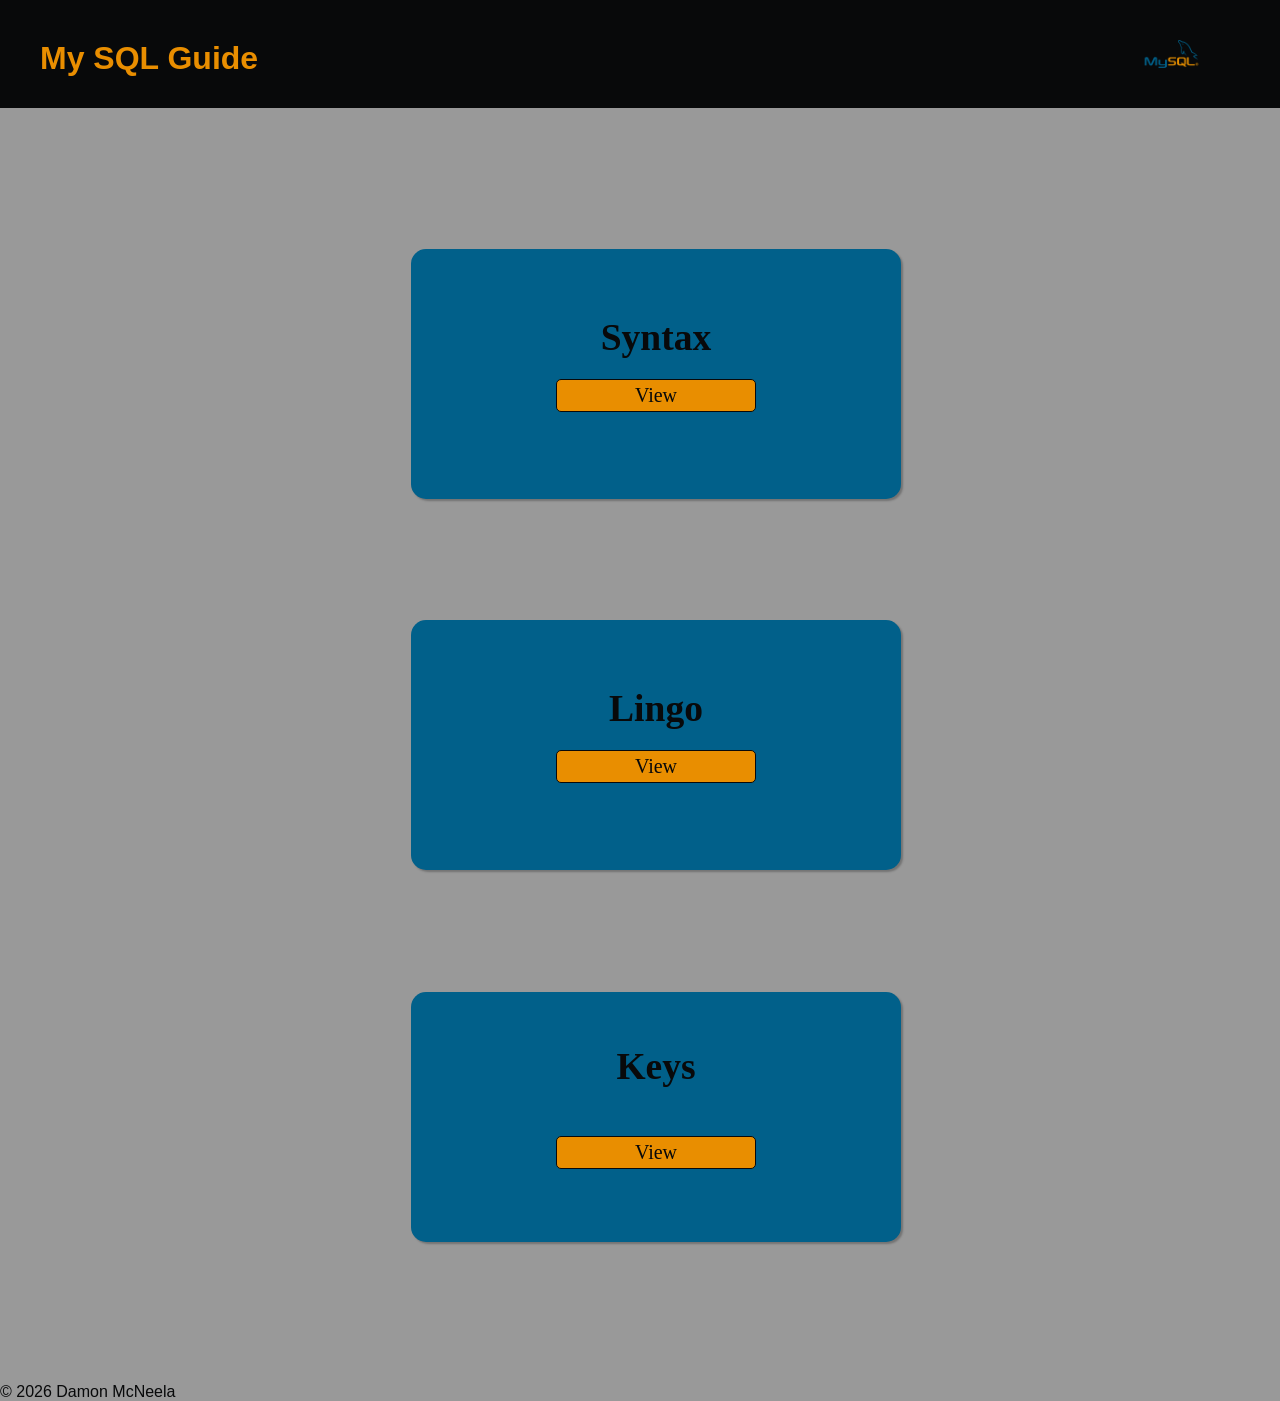
==== index.html @ d49f86f3 "FIrst VS Code commit" ====
<!DOCTYPE html>
<html lang="en">

<head>
    <meta charset="UTF-8">
    <title>My SQL Guide</title>
    <meta name="viewport" content="width=device-width, initial-scale=1.0">
    <link rel="stylesheet" href="css/style.css">
</head>

<body>

    <header>
        <div class="headerContainer">
            <h1>My SQL Guide</h1>
            <div class="pngContainer">
                <img src="img/Logo.png" alt="Logo">
            </div>
        </div>
    </header>

    <main>


        <div id="menuCards">

            <div class="cardRow">

                <div class="card SyntaxCard">
                    <h2>Syntax</h2>
                    <button class="cardButton" id="SyntaxButton">View</button>
                </div>

                <div class="card LingoCard">
                    <h2>Lingo</h2>
                    <button class="cardButton" id="lingoButton">View</button>
                </div>

                <div class="card KeysCard">
                    <h2>Keys</h2>
                    <br>
                    <button class="cardButton" id="keysButton">View</button>
                </div>

            </div>

        </div>

        <div class="Syntax">
            <img id="returnButton" href="index.html" src="img/returnLogo.png" alt="Return"></img>

            <div class="SyntaxRow">
                <div class="container">
                    <div class="h3SyntaxContainer" href="#">
                        <h3><strong>SELECT</strong></h3>
                        <h3 class="Rh3Text">Keyword</h3>
                    </div>
                    <p class="activePara">Retrieve data from a relational database. It allows you to query and retrieve
                        specific information from one or more tables, which can be used for various purposes such as
                        reporting, analysis, and data manipulation.</p>
                </div>
                <div class="container">
                    <div class="h3SyntaxContainer" href="#">
                        <h3><strong>UPDATE</strong></h3>
                        <h3 class="Rh3Text">Statement</h3>
                    </div>
                    <p class="activePara">Changes the data of one or more records in a table. Either all the rows can be
                        updated, or a subset may be chosen using a condition.</p>
                </div>
            </div>
            <div class="SyntaxRow">
                <div class="container">
                    <div class="h3SyntaxContainer" href="#">
                        <h3><strong>DELETE</strong></h3>
                        <h3 class="Rh3Text">Statement</h3>
                    </div>
                    <p class="activePara">Used to remove one or more records from a table. A subset may be defined for
                        deletion using a condition, otherwise all records are removed.</p>
                </div>
                <div class="container">
                    <div class="h3SyntaxContainer" href="#">
                        <h3><strong>INSERT&nbsp;INTO</strong></h3>
                        <h3 class="Rh3Text">Statement</h3>
                    </div>
                    <p class="activePara">Used to add new records to a table in a database. It can insert data into all
                        columns or just selected columns, and it supports inserting static values or data from another
                        query.</p>
                </div>
            </div>
            <div class="SyntaxRow" id="databaseRow">
                <div class="container">
                    <div class="h3SyntaxContainer" href="#">
                        <h3><strong>CREATE&nbsp;DATABASE</strong></h3>
                        <h3 class="Rh3Text">Statement</h3>
                    </div>
                    <p class="activePara">Creates a database with the given name. To use this statement, you need the
                        CREATE privilege for the database.</p>
                </div>
                <div class="container">
                    <div class="h3SyntaxContainer" href="#">
                        <h3><strong>ALTER&nbsp;DATABASE</strong></h3>
                        <h3 class="Rh3Text">Statement</h3>
                    </div>
                    <p class="activePara">Adds or removes files and filegroups from a database, changes the attributes
                        of a database or its files and filegroups, changes the database collation, and sets database
                        options. Database snapshots can't be modified.</p>
                </div>
            </div>
            <div class="SyntaxRow">
                <div class="container">
                    <div class="h3SyntaxContainer" href="#">
                        <h3><strong>CREATE&nbsp;TABLE</strong></h3>
                        <h3 class="Rh3Text">Statement</h3>
                    </div>
                    <p class="activePara">Used to define and create a new table within a relational database. Tables are
                        fundamental components of a database, used to store structured data in rows and columns. This
                        statement specifies the table's structure, including column names, data types, constraints, and
                        more.</p>
                </div>
                <div class="container">
                    <div class="h3SyntaxContainer" href="#">
                        <h3><strong>ALTER&nbsp;TABLE</strong></h3>
                        <h3 class="Rh3Text">Statement</h3>
                    </div>
                    <p class="activePara">Used to modify the structure of an existing table in a relational database. It
                        allows you to add, modify, or delete columns, as well as apply constraints, such as primary keys
                        and foreign keys, and make other structural changes to the table.</p>
                </div>
            </div>
            <div class="SyntaxRow">
                <div class="container">
                    <div class="h3SyntaxContainer" href="#">
                        <h3><strong>DROP&nbsp;TABLE</strong></h3>
                        <h3 class="Rh3Text">Statement</h3>
                    </div>
                    <p class="activePara">Used to permanently delete an existing table and all of its data, as well as
                        associated indexes, triggers, and other objects. It is a powerful and irreversible operation, so
                        it should be used with caution.</p>
                </div>
                <div class="container">
                    <div class="h3SyntaxContainer" href="#">
                        <h3><strong>CREATE&nbsp;INDEX</strong></h3>
                        <h3 class="Rh3Text">Statement</h3>
                    </div>
                    <p class="activePara">Used to create indexes in tables. Indexes are used to retrieve data from the
                        database more quickly than otherwise. The users cannot see the indexes, they are just used to
                        speed up searches/queries.</p>
                </div>
            </div>
            <div class="SyntaxRow" id="dropIndexRow">
                <div class="container">
                    <div class="h3SyntaxContainer" id="dropIndex" href="#">
                        <h3><strong>DROP&nbsp;INDEX</strong></h3>
                        <h3 class="Rh3Text">Statement</h3>
                    </div>
                    <p class="activePara">Drops an existing index from the database system. To execute this command you
                        must be the owner of the index.</p>
                </div>
            </div>
            <div class="SyntaxRow">
                <div class="container">
                    <div class="h3SyntaxContainer" href="#">
                        <h3><strong>WHERE</strong></h3>
                        <h3 class="Rh3Text">Clause</h3>
                    </div>
                    <p class="activePara">Used to filter records in a query based on specified conditions. It allows you
                        to retrieve only the data that meets certain criteria, making it easier to focus on relevant
                        information.</p>
                </div>
                <div class="container">
                    <div class="h3SyntaxContainer" href="#">
                        <h3><strong>FROM</strong></h3>
                        <h3 class="Rh3Text">Keyword</h3>
                    </div>
                    <p class="activePara">Used to specify the table or tables from which to retrieve data in a query.
                    </p>
                </div>
            </div>
            <div class="SyntaxRow">
                <div class="container">
                    <div class="h3SyntaxContainer" href="#">
                        <h3><strong>AND/OR</strong></h3>
                        <h3 class="Rh3Text">Keyword</h3>
                    </div>
                    <p class="activePara">Used to combine multiple conditions in a WHERE clause. AND requires all
                        specified conditions to be true, while OR allows any of the specified conditions to be true.</p>
                </div>
                <div class="container">
                    <div class="h3SyntaxContainer" href="#">
                        <h3><strong>DISTINCT</strong></h3>
                        <h3 class="Rh3Text">Keyword</h3>
                    </div>
                    <p class="activePara">Used to return only unique values in a query result. It eliminates duplicate
                        rows from the output.</p>
                </div>
            </div>
            <div class="SyntaxRow">
                <div class="container">
                    <div class="h3SyntaxContainer" href="#">
                        <h3><strong>LIMIT</strong></h3>
                        <h3 class="Rh3Text">Clause</h3>
                    </div>
                    <p class="activePara">Used to limit the number of records returned by a query. It allows you to
                        retrieve only a specific number of rows from the result set.</p>
                </div>
                <div class="container">
                    <div class="h3SyntaxContainer" href="#">
                        <h3><strong>GROUP&nbsp;BY</strong></h3>
                        <h3 class="Rh3Text">Clause</h3>
                    </div>
                    <p class="activePara">Used to group rows that have the same values in specified columns into summary
                        rows, typically to perform aggregate functions on each group.</p>
                </div>
                <div class="container">
                    <div class="h3SyntaxContainer" href="#">
                        <h3><strong>ORDER&nbsp;BY</strong></h3>
                        <h3 class="Rh3Text">Clause</h3>
                    </div>
                    <p class="activePara">Used to sort the result set of a query in ascending or descending order based
                        on one or more columns.</p>
                </div>
            </div>

    </main>

    <footer>
        <p>&copy; 2026 Damon McNeela</p>
    </footer>

    <script src="https://code.jquery.com/jquery-3.6.0.min.js"></script>
    <script src="js/script.js"></script>

</body>

</html>
---- css/style.css ----
/*----------Header----------*/
.headerContainer{
    display: flex;
    justify-content: space-between;
    flex-direction: row;
    width: 100%;
    height: 5%;
    padding: .5em;
    background-color: #08090A;
}
.pngContainer{
    display: flex;
    justify-content: start;
    padding: 1em;
    padding-right: 0;
    margin: 1em;
    margin-right: 1em;
    width: 185px;
    height: 60px;
    margin-top: 1em;
    background-color: #08090A;
}
h1{
    display: flex;
    justify-content: start;
    text-align: center;
    flex-direction: row;
    font-family: 'Segoe UI', Tahoma, Geneva, Verdana, sans-serif;
    color: #E98E00;
    background-color: #08090A;
    margin: 1em 0 0 1em;
    padding: 0%;
}

/*----------HeaderEnd----------*/


/*----------Main----------*/
*{
    box-sizing: border-box;
    margin: auto;
    padding: 0;
    
}
body{
    min-width: 500px;
    background-color: #F4F7F5;
    font-family: 'Segoe UI', Tahoma, Geneva, Verdana, sans-serif;
    color: #08090A;
    background-color: #999999;
}
#returnButton{
    position: static;
    float: left;
    padding: .2em;
    margin: 1em;
    width: 40px;
    height: 60px;
    color: #08090A;
    background-color: #848484;
    box-shadow: 2px 2px 2px rgba(0.25, 0.25, 0.25, 0.25);
    border-radius: 20px;
    transition: transform 0.5s ease-in-out;
    cursor: pointer;

}
/*----------Home page cards----------*/
.cardRow{
    display: flex;
    flex-direction: column;
    justify-content: center;
    align-items: center;
    padding: 3em;
    padding-right: 1em;
    margin: 2em;
    margin-left: auto;
    margin-right: auto;
    width: 100%;
    height: 100%;
    border: none;
}
.card{
    display: flex;
    flex-direction: column;
    justify-content: center;
    align-items: center;
    text-align: center;
    padding: 5em;
    margin: 5%;
    font-family: copperplate, serif;
    font-size: 25px;
    box-shadow: 2px 2px 2px rgba(0, 0, 0, 0.25);
    width: 90%;
    max-width: fit-content;
    height: 120px;
    border-radius: 15px;
    background-color: #01608A;
}

.cardButton{
    display: flex;
    justify-content: center;
    align-items: center;
    text-align: center;
    padding: .2em;
    margin: 1em;
    font-family: copperplate, serif;
    font-size: 20px;
    width: 200px;
    height: 40px;
    border: #08090A solid 1px;
    border-radius: 5px;
    background-color: #E98E00;
    color: #08090A;
    transition: transform 0.5s ease-in-out;
}

.cardContainer{
    display: flex;
    flex-direction: row;
    justify-content: space-around;
    align-items: center;
    margin: 2em;
    width: 350px;
    width: 100%;
    height: 100%;
}
.container{
    display: flex;
    flex-direction: column;
    justify-content: space-around;
    align-items: center;
    margin: 2em;
    width: 350px;
}
/* #ActiveMenuCards{
    visibility: visible;
}
#hiddenMenuCards{
    visibility: hidden;
} */
/*----------Home page cards End----------*/


/*----------hidden styles----------*/
.Syntax{
    display: none;
    flex-direction: column;
    justify-content: center;
    align-items: center;
}

/*----------Active/hidden styles End----------*/

/*----------Syntax----------*/
.SyntaxRow{
    display: flex;
    flex-direction: column;
    justify-content: space-around;
    justify-self: center;
    align-items: center;
    text-align: center;
    margin: 0%;
    padding: 0%;
    width: 350px;
}
.h3SyntaxContainer{
    display: flex;
    justify-content: start;
    font-family: Tahoma, sans-serif;
    font-size: 17px;
    padding-left: 1em;
    margin: 1em;
    box-shadow: 2px 2px 2px rgba(0, 0, 0, 0.25);
    width: 350px;
    height: 60px;
    border-radius: 15px;
    background-color: #01608A;
    transition: transform 0.5s ease-in-out;
}
.h3SyntaxContainerActive{
    display: flex;
    justify-content: start;
    font-family: Tahoma, sans-serif;
    padding-left: 1em;
    margin: 1em;
    box-shadow: 2px 2px 2px rgba(0, 0, 0, 0.25);
    font-size: 17px;
    width: 350px;
    height: 60px;
    border-radius: 15px;
    background-color: #E98E00;
    transition: transform 0.5s ease-in-out;
}
.Rh3Text{
    display: flex;
    justify-content: end;
    font-family: 'Courier New', Courier, monospace;
    padding-right: 1em;
    font-size: 10px;
    width: 100%;
}
.activePara{
    display: none;
    flex-direction: column;
    justify-content: center;
    text-align: center;
    padding: 1em;
    margin: 0;
    font-family: copperplate, serif;
    font-size: 15px;
    width: 350px;
    height: 60px;

}
img{
    width: 90%;
    height: 100%;
    display: block;
    align-items: center;
    border-radius: inherit;
    object-fit: contain;
}
/*----------Syntax END----------*/

/*----------Keys----------*/
/*----------Keys END----------*/

/*----------Lingo----------*/
/*----------Lingo END----------*/



/*----------MainEnd----------*/



/*------Media Queries------*/




/* colours
#01608A blue
#E98E00 orange
#08090A black
#A7A2A9 gray
#F4F7F5 white*/
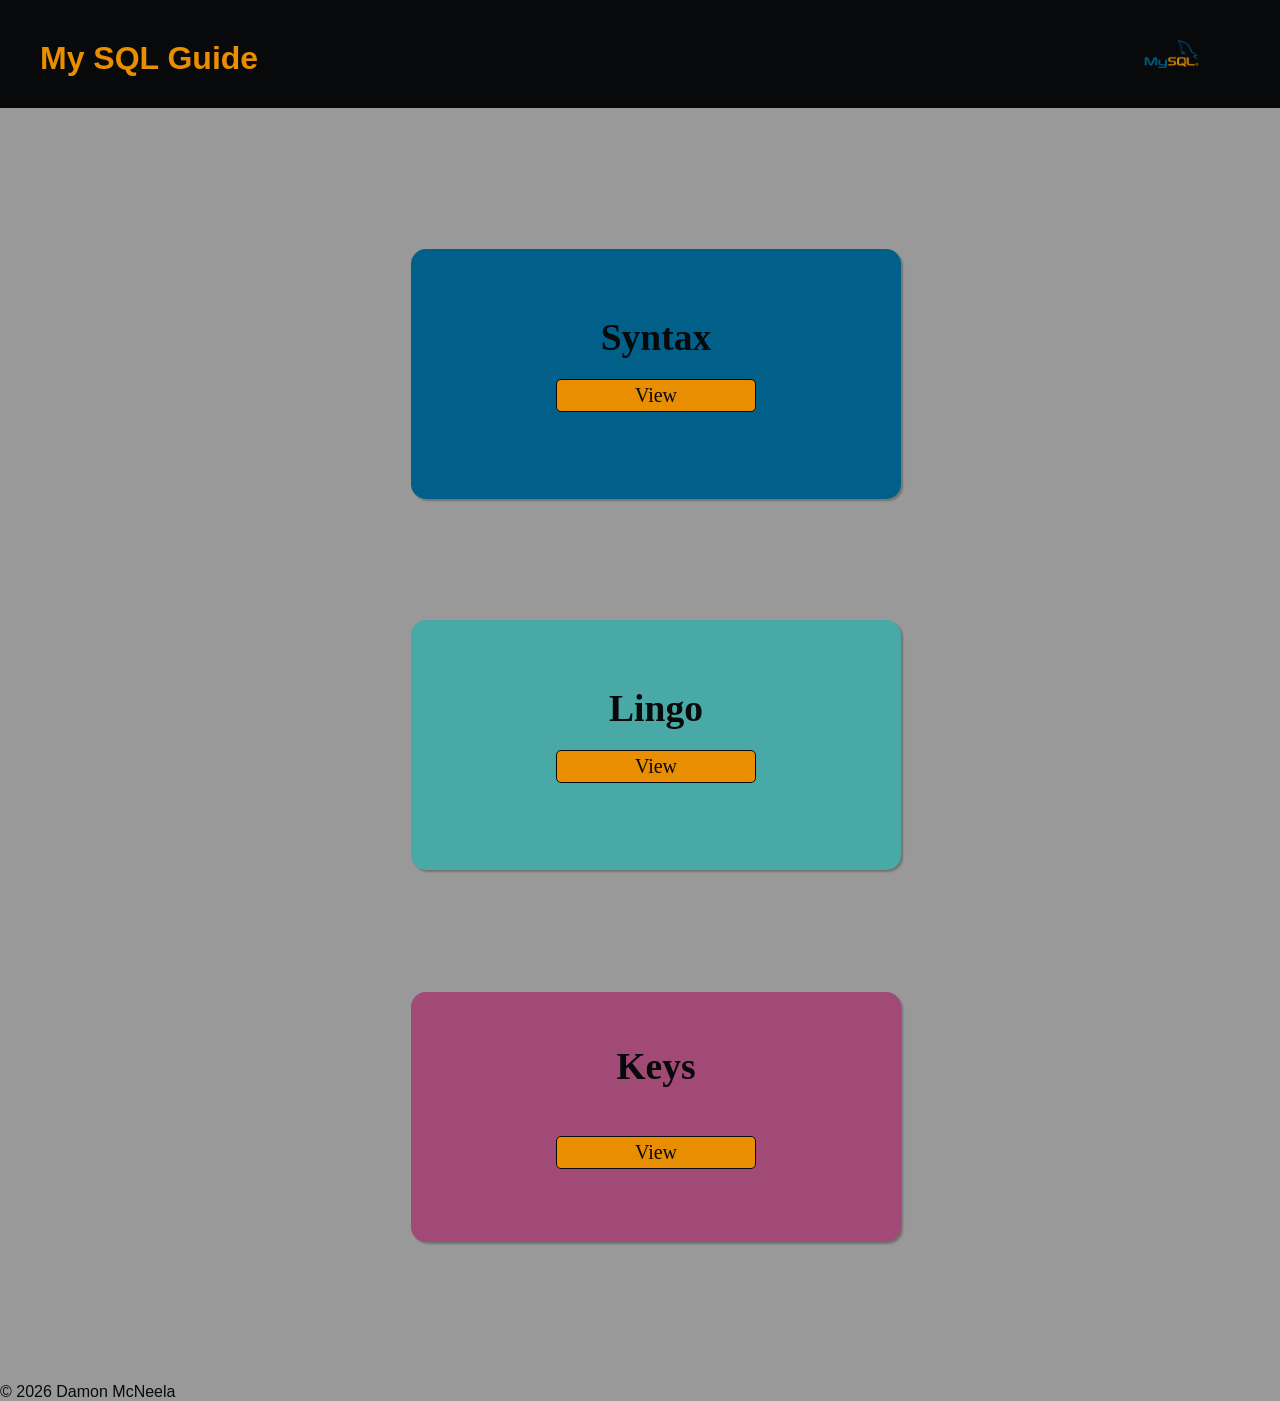
==== commit 0ee7a5f3: "Some more minor changes: 1. returnBtn is now fixed on the top right of the screen. 2. returnBtn now " ====
--- a/index.html
+++ b/index.html
@@ -28,7 +28,7 @@
 
                 <div class="card SyntaxCard">
                     <h2>Syntax</h2>
-                    <button class="cardButton" id="SyntaxButton">View</button>
+                    <button class="cardButton" id="syntaxButton">View</button>
                 </div>
 
                 <div class="card LingoCard">
@@ -47,6 +47,7 @@
         </div>
 
         <div class="Syntax">
+            
             <img id="returnButton" href="index.html" src="img/returnLogo.png" alt="Return"></img>
 
             <div class="SyntaxRow">
@@ -220,7 +221,22 @@
                         on one or more columns.</p>
                 </div>
             </div>
-
+        </div>
+
+        <div class="Lingo">
+            <div class="tableContainer">
+                <table>
+                    <tr>
+                        <td>Student No.</td>
+                        <td>G0012345</td>
+                        <td>g00471590</td>
+                        <td>g00474570</td>
+                        <td>g00743234</td>
+                        <td>g00876543</td>
+                    </tr>
+                </table>
+            </div>
+        </div>
     </main>
 
     <footer>
--- a/css/style.css
+++ b/css/style.css
@@ -50,19 +50,20 @@
     background-color: #999999;
 }
 #returnButton{
-    position: static;
-    float: left;
+    display: block;
+    position: fixed;
+    top: 100px;
+    left: 20px;
     padding: .2em;
     margin: 1em;
     width: 40px;
     height: 60px;
-    color: #08090A;
-    background-color: #848484;
-    box-shadow: 2px 2px 2px rgba(0.25, 0.25, 0.25, 0.25);
+    /* background-color: #848484;
+    box-shadow: 2px 2px 2px rgba(0.25, 0.25, 0.25, 0.25); */
     border-radius: 20px;
     transition: transform 0.5s ease-in-out;
     cursor: pointer;
-
+    
 }
 /*----------Home page cards----------*/
 .cardRow{
@@ -94,7 +95,7 @@
     max-width: fit-content;
     height: 120px;
     border-radius: 15px;
-    background-color: #01608A;
+
 }
 
 .cardButton{
@@ -133,6 +134,15 @@
     margin: 2em;
     width: 350px;
 }
+.SyntaxCard{
+    background-color: #01608A;
+}
+.LingoCard{
+    background-color: #48A9A6;
+}
+.KeysCard{
+    background-color: #A14A76;
+}
 /* #ActiveMenuCards{
     visibility: visible;
 }
@@ -149,6 +159,12 @@
     justify-content: center;
     align-items: center;
 }
+.Lingo{
+    display: none;
+    flex-direction: column;
+    justify-content: center;
+    align-items: center;
+}
 
 /*----------Active/hidden styles End----------*/
 
@@ -177,6 +193,7 @@
     border-radius: 15px;
     background-color: #01608A;
     transition: transform 0.5s ease-in-out;
+    cursor: pointer;
 }
 .h3SyntaxContainerActive{
     display: flex;
@@ -223,11 +240,23 @@
 }
 /*----------Syntax END----------*/
 
+
+/*----------Lingo----------*/
+.tableContainer{
+    display: flex;
+    flex-direction: column;
+    justify-content: center;
+    align-items: center;
+    text-align: center;
+    padding: 1em;
+}
+/*----------Lingo END----------*/
+
+
 /*----------Keys----------*/
 /*----------Keys END----------*/
 
-/*----------Lingo----------*/
-/*----------Lingo END----------*/
+
 
 
 
@@ -240,9 +269,13 @@
 
 
 
-/* colours
+/* 
+colours
+
 #01608A blue
 #E98E00 orange
 #08090A black
 #A7A2A9 gray
-#F4F7F5 white*/+#F4F7F5 white
+
+*/
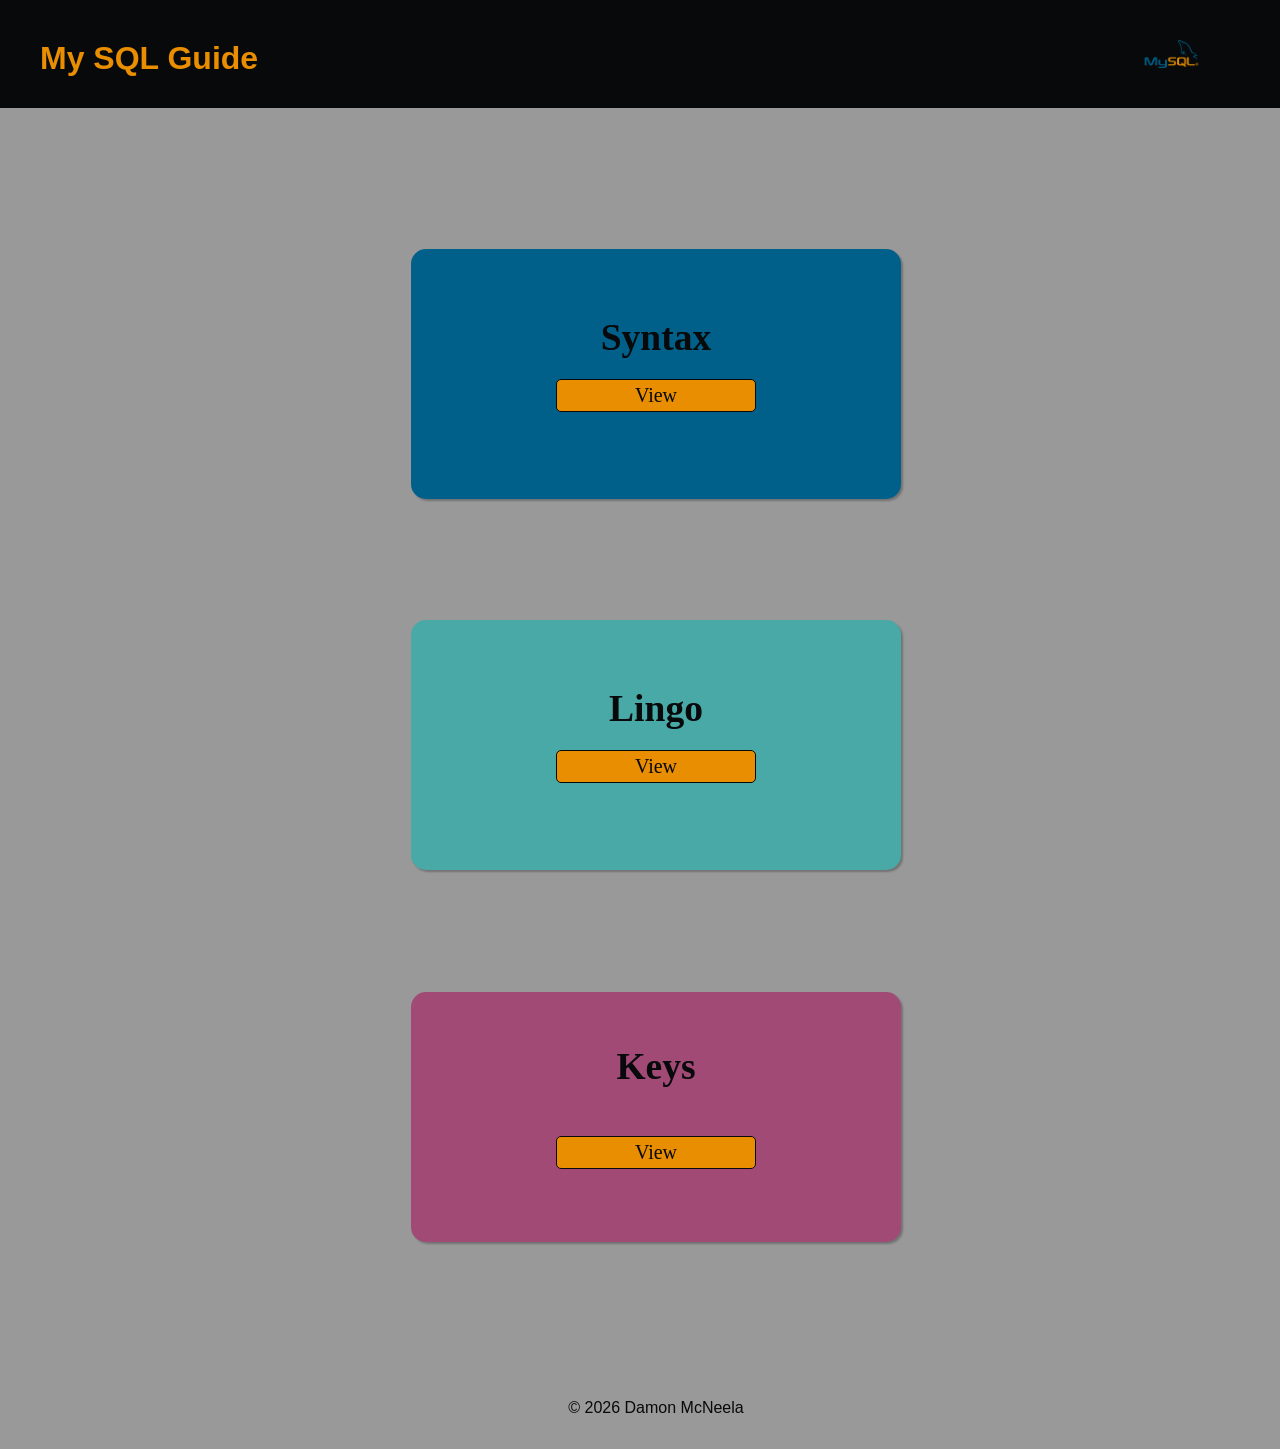
==== commit a84da877: "Refactor lingo section: update styles, restructure HTML for table display, and enhance button functi" ====
--- a/index.html
+++ b/index.html
@@ -28,18 +28,18 @@
 
                 <div class="card SyntaxCard">
                     <h2>Syntax</h2>
-                    <button class="cardButton" id="syntaxButton">View</button>
+                    <button class="button cardButton" id="syntaxButton">View</button>
                 </div>
 
                 <div class="card LingoCard">
                     <h2>Lingo</h2>
-                    <button class="cardButton" id="lingoButton">View</button>
+                    <button class="button cardButton" id="lingoButton">View</button>
                 </div>
 
                 <div class="card KeysCard">
                     <h2>Keys</h2>
                     <br>
-                    <button class="cardButton" id="keysButton">View</button>
+                    <button class="button cardButton" id="keysButton">View</button>
                 </div>
 
             </div>
@@ -47,12 +47,12 @@
         </div>
 
         <div class="Syntax">
-            
-            <img id="returnButton" href="index.html" src="img/returnLogo.png" alt="Return"></img>
-
-            <div class="SyntaxRow">
-                <div class="container">
-                    <div class="h3SyntaxContainer" href="#">
+
+            <img class="button returnButton" id="syntaxBtn" src="img/returnLogo.png" alt="Return"></img>
+
+            <div class="SyntaxRow">
+                <div class="container">
+                    <div class="button h3SyntaxContainer" href="#">
                         <h3><strong>SELECT</strong></h3>
                         <h3 class="Rh3Text">Keyword</h3>
                     </div>
@@ -61,7 +61,7 @@
                         reporting, analysis, and data manipulation.</p>
                 </div>
                 <div class="container">
-                    <div class="h3SyntaxContainer" href="#">
+                    <div class="button h3SyntaxContainer" href="#">
                         <h3><strong>UPDATE</strong></h3>
                         <h3 class="Rh3Text">Statement</h3>
                     </div>
@@ -71,7 +71,7 @@
             </div>
             <div class="SyntaxRow">
                 <div class="container">
-                    <div class="h3SyntaxContainer" href="#">
+                    <div class="button h3SyntaxContainer" href="#">
                         <h3><strong>DELETE</strong></h3>
                         <h3 class="Rh3Text">Statement</h3>
                     </div>
@@ -79,7 +79,7 @@
                         deletion using a condition, otherwise all records are removed.</p>
                 </div>
                 <div class="container">
-                    <div class="h3SyntaxContainer" href="#">
+                    <div class="button h3SyntaxContainer" href="#">
                         <h3><strong>INSERT&nbsp;INTO</strong></h3>
                         <h3 class="Rh3Text">Statement</h3>
                     </div>
@@ -90,7 +90,7 @@
             </div>
             <div class="SyntaxRow" id="databaseRow">
                 <div class="container">
-                    <div class="h3SyntaxContainer" href="#">
+                    <div class="button h3SyntaxContainer" href="#">
                         <h3><strong>CREATE&nbsp;DATABASE</strong></h3>
                         <h3 class="Rh3Text">Statement</h3>
                     </div>
@@ -98,7 +98,7 @@
                         CREATE privilege for the database.</p>
                 </div>
                 <div class="container">
-                    <div class="h3SyntaxContainer" href="#">
+                    <div class="button h3SyntaxContainer" href="#">
                         <h3><strong>ALTER&nbsp;DATABASE</strong></h3>
                         <h3 class="Rh3Text">Statement</h3>
                     </div>
@@ -109,7 +109,7 @@
             </div>
             <div class="SyntaxRow">
                 <div class="container">
-                    <div class="h3SyntaxContainer" href="#">
+                    <div class="button h3SyntaxContainer" href="#">
                         <h3><strong>CREATE&nbsp;TABLE</strong></h3>
                         <h3 class="Rh3Text">Statement</h3>
                     </div>
@@ -119,7 +119,7 @@
                         more.</p>
                 </div>
                 <div class="container">
-                    <div class="h3SyntaxContainer" href="#">
+                    <div class="button h3SyntaxContainer" href="#">
                         <h3><strong>ALTER&nbsp;TABLE</strong></h3>
                         <h3 class="Rh3Text">Statement</h3>
                     </div>
@@ -130,7 +130,7 @@
             </div>
             <div class="SyntaxRow">
                 <div class="container">
-                    <div class="h3SyntaxContainer" href="#">
+                    <div class="button h3SyntaxContainer" href="#">
                         <h3><strong>DROP&nbsp;TABLE</strong></h3>
                         <h3 class="Rh3Text">Statement</h3>
                     </div>
@@ -139,7 +139,7 @@
                         it should be used with caution.</p>
                 </div>
                 <div class="container">
-                    <div class="h3SyntaxContainer" href="#">
+                    <div class="button h3SyntaxContainer" href="#">
                         <h3><strong>CREATE&nbsp;INDEX</strong></h3>
                         <h3 class="Rh3Text">Statement</h3>
                     </div>
@@ -150,7 +150,7 @@
             </div>
             <div class="SyntaxRow" id="dropIndexRow">
                 <div class="container">
-                    <div class="h3SyntaxContainer" id="dropIndex" href="#">
+                    <div class="button h3SyntaxContainer" id="dropIndex" href="#">
                         <h3><strong>DROP&nbsp;INDEX</strong></h3>
                         <h3 class="Rh3Text">Statement</h3>
                     </div>
@@ -160,7 +160,7 @@
             </div>
             <div class="SyntaxRow">
                 <div class="container">
-                    <div class="h3SyntaxContainer" href="#">
+                    <div class="button h3SyntaxContainer" href="#">
                         <h3><strong>WHERE</strong></h3>
                         <h3 class="Rh3Text">Clause</h3>
                     </div>
@@ -169,7 +169,7 @@
                         information.</p>
                 </div>
                 <div class="container">
-                    <div class="h3SyntaxContainer" href="#">
+                    <div class="button h3SyntaxContainer" href="#">
                         <h3><strong>FROM</strong></h3>
                         <h3 class="Rh3Text">Keyword</h3>
                     </div>
@@ -179,7 +179,7 @@
             </div>
             <div class="SyntaxRow">
                 <div class="container">
-                    <div class="h3SyntaxContainer" href="#">
+                    <div class="button h3SyntaxContainer" href="#">
                         <h3><strong>AND/OR</strong></h3>
                         <h3 class="Rh3Text">Keyword</h3>
                     </div>
@@ -187,7 +187,7 @@
                         specified conditions to be true, while OR allows any of the specified conditions to be true.</p>
                 </div>
                 <div class="container">
-                    <div class="h3SyntaxContainer" href="#">
+                    <div class="button h3SyntaxContainer" href="#">
                         <h3><strong>DISTINCT</strong></h3>
                         <h3 class="Rh3Text">Keyword</h3>
                     </div>
@@ -197,7 +197,7 @@
             </div>
             <div class="SyntaxRow">
                 <div class="container">
-                    <div class="h3SyntaxContainer" href="#">
+                    <div class="button h3SyntaxContainer" href="#">
                         <h3><strong>LIMIT</strong></h3>
                         <h3 class="Rh3Text">Clause</h3>
                     </div>
@@ -205,7 +205,7 @@
                         retrieve only a specific number of rows from the result set.</p>
                 </div>
                 <div class="container">
-                    <div class="h3SyntaxContainer" href="#">
+                    <div class="button h3SyntaxContainer" href="#">
                         <h3><strong>GROUP&nbsp;BY</strong></h3>
                         <h3 class="Rh3Text">Clause</h3>
                     </div>
@@ -213,7 +213,7 @@
                         rows, typically to perform aggregate functions on each group.</p>
                 </div>
                 <div class="container">
-                    <div class="h3SyntaxContainer" href="#">
+                    <div class="button button h3SyntaxContainer" href="#">
                         <h3><strong>ORDER&nbsp;BY</strong></h3>
                         <h3 class="Rh3Text">Clause</h3>
                     </div>
@@ -224,23 +224,64 @@
         </div>
 
         <div class="Lingo">
+
+            <img class="button returnButton" id="lingoBtn" src="img/returnLogo.png" alt="Return"></img>
+
+            <div id="relationBtn" class="lingoDD-btn">Relation</div>
+
             <div class="tableContainer">
-                <table>
-                    <tr>
-                        <td>Student No.</td>
-                        <td>G0012345</td>
-                        <td>g00471590</td>
-                        <td>g00474570</td>
-                        <td>g00743234</td>
-                        <td>g00876543</td>
-                    </tr>
+                <table id="relationTable" class="hiddenTable">
+                    <tr>
+                        <td></td>
+                        <td></td>
+                        <td></td>
+                        <td></td>
+                        <td></td>
+                        <td></td>
+                    </tr>
+                    <tr>
+                        <td></td>
+                        <td></td>
+                        <td></td>
+                        <td></td>
+                        <td></td>
+                        <td></td>
+                    </tr>
+                    <tr>
+                        <td></td>
+                        <td></td>
+                        <td></td>
+                        <td></td>
+                        <td></td>
+                        <td></td>
+                    </tr>
+                    <tr>
+                        <td></td>
+                        <td></td>
+                        <td></td>
+                        <td></td>
+                        <td></td>
+                        <td></td>
+                    </tr>
+                    <tr>
+                        <td></td>
+                        <td></td>
+                        <td></td>
+                        <td></td>
+                        <td></td>
+                        <td></td>
+                    </tr>
+                    </tr>
+
                 </table>
-            </div>
+
+            </div>
+
         </div>
     </main>
 
     <footer>
-        <p>&copy; 2026 Damon McNeela</p>
+        <p> &copy; 2026 Damon McNeela</p>
     </footer>
 
     <script src="https://code.jquery.com/jquery-3.6.0.min.js"></script>
--- a/css/style.css
+++ b/css/style.css
@@ -49,7 +49,7 @@
     color: #08090A;
     background-color: #999999;
 }
-#returnButton{
+.returnButton{
     display: block;
     position: fixed;
     top: 100px;
@@ -62,8 +62,11 @@
     box-shadow: 2px 2px 2px rgba(0.25, 0.25, 0.25, 0.25); */
     border-radius: 20px;
     transition: transform 0.5s ease-in-out;
-    cursor: pointer;
-    
+    cursor: pointer;  
+}
+.button:hover {
+    scale: 1.05;
+    border:#E98E00 solid 2px;
 }
 /*----------Home page cards----------*/
 .cardRow{
@@ -143,12 +146,7 @@
 .KeysCard{
     background-color: #A14A76;
 }
-/* #ActiveMenuCards{
-    visibility: visible;
-}
-#hiddenMenuCards{
-    visibility: hidden;
-} */
+
 /*----------Home page cards End----------*/
 
 
@@ -242,6 +240,8 @@
 
 
 /*----------Lingo----------*/
+/* table start */
+
 .tableContainer{
     display: flex;
     flex-direction: column;
@@ -249,7 +249,48 @@
     align-items: center;
     text-align: center;
     padding: 1em;
-}
+    margin: 1em;
+    transition: transform 0.5s ease-in-out;
+}
+tr{
+    background-color: #08090A;
+    
+}
+td{
+    font-size: 20px;
+    background-color: #08090A;
+    border: #F4F7F5 solid 1px;
+    color: #F4F7F5;
+    padding: 2px;
+}
+.relation td{   /* default table background */
+    background-color: #08090A;
+}
+
+#relationBtn{
+    display: flex;
+    justify-content: start;
+    font-family: Tahoma, sans-serif;
+    font-size: 17px;
+    padding: 1em;
+    padding-left: 1em;
+    margin: 1em;
+    box-shadow: 2px 2px 2px rgba(0, 0, 0, 0.25);
+    width: 350px;
+    height: 60px;
+    border-radius: 15px;
+    background-color: #01608A;
+    transition: transform 0.5s ease-in-out;
+    cursor: pointer; 
+}
+
+.hiddenTable{
+    display: none;
+}
+
+
+
+
 /*----------Lingo END----------*/
 
 
@@ -258,7 +299,18 @@
 
 
 
-
+/*---------- Footer ----------*/
+footer{
+    display: flex;
+    justify-content: center;
+    align-items: center;
+    text-align: center;
+    padding: 1em;
+    margin: 1em;
+    width: 100%;
+    height: 5%;
+}
+/*---------- Footer END ----------*/
 
 /*----------MainEnd----------*/
 
@@ -266,7 +318,14 @@
 
 /*------Media Queries------*/
 
-
+/*
+relation 
+attribute
+tuple
+degree
+cardinality
+ralational database
+*/
 
 
 /* 
